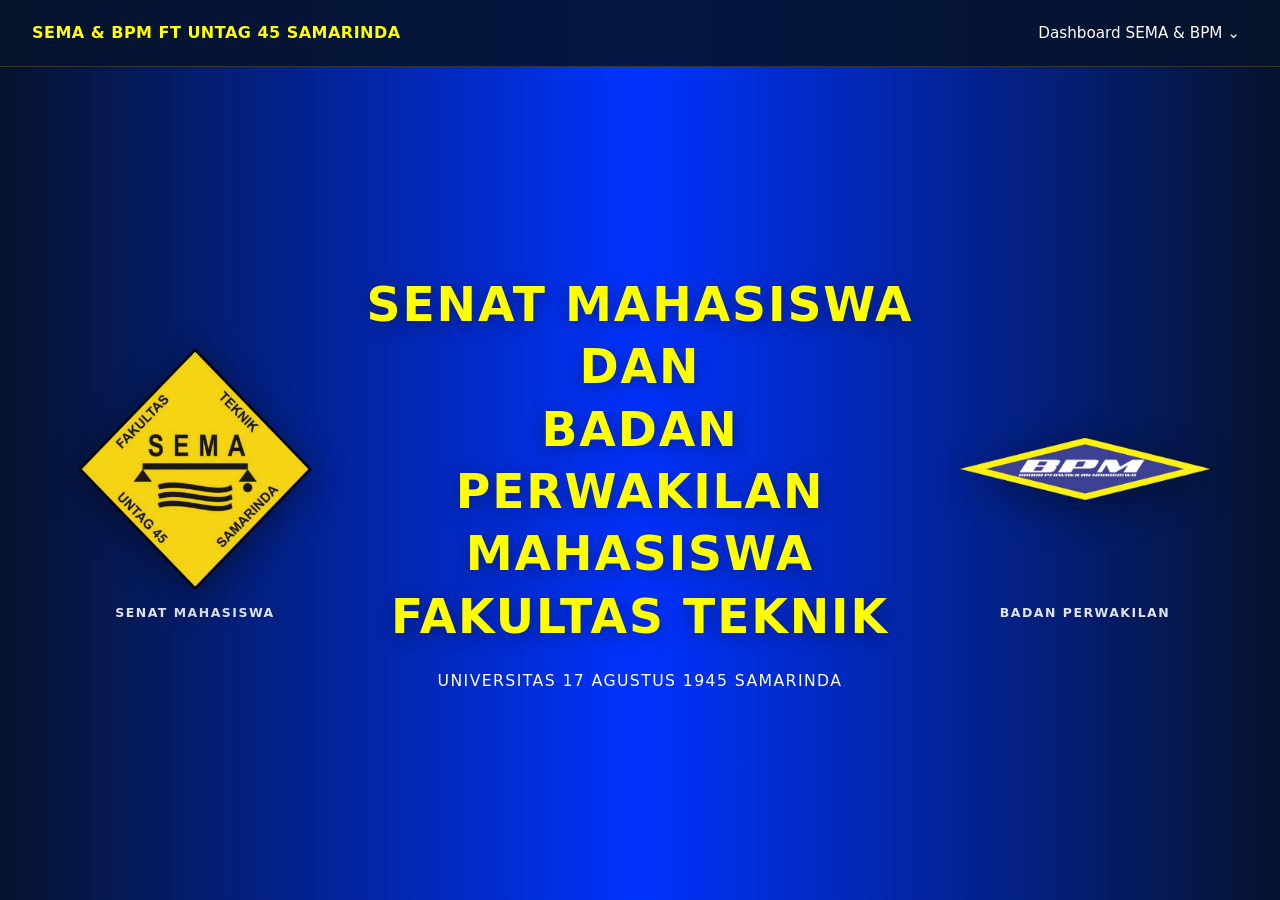
==== index.html @ 90f608f6 "Update index.html" ====
<!DOCTYPE html>
<html lang="id">
<head>
  <meta charset="UTF-8" />
  <meta name="viewport" content="width=device-width, initial-scale=1.0" />
  <title>SEMA &amp; BPM FT UNTAG 45 SAMARINDA</title>
  <style>
    .hero-logo-img {
   width: 250px !important;
   height: 250px !important;
   max-width: 250px !important;
   max-height: 250px !important;
   object-fit: contain;
   display: block;
   filter: drop-shadow(0 8px 20px rgba(0, 0, 0, 0.45));
 }

 @media (max-width: 820px) {
   .hero-logo-img {
     width: 150px !important;
     height: 150px !important;
     max-width: 150px !important;
     max-height: 150px !important;
   }
 }
    :root {
      --navy: #06132d;
      --blue: #0033ff;
      --accent: #ffff00;
    }

    * {
      box-sizing: border-box;
      margin: 0;
      padding: 0;
    }

    body {
      font-family: system-ui, -apple-system, sans-serif;
      background: linear-gradient(90deg, var(--navy) 0%, var(--blue) 50%, var(--navy) 100%);
      color: #ffffff;
      min-height: 100vh;
      display: flex;
      flex-direction: column;
      line-height: 1.5;
    }

    /* Navbar */
    .navbar {
      width: 100%;
      background-color: rgba(6, 19, 45, 0.9);
      padding: 1rem 2rem;
      display: flex;
      justify-content: space-between;
      align-items: center;
      flex-wrap: wrap;
      gap: 1rem;
      border-bottom: 1px solid rgba(250, 204, 21, 0.18);
    }

    .brand-logo {
      color: var(--accent);
      font-weight: 700;
      text-decoration: none;
      font-size: 1rem;
      letter-spacing: 0.03em;
    }

    .nav-links {
      display: flex;
      align-items: center;
    }

    /* Dropdown */
    .dropdown {
      position: relative;
      display: inline-block;
    }

    .dropbtn {
      color: #ffffff;
      text-decoration: none;
      font-size: 0.95rem;
      font-weight: 500;
      display: inline-block;
      padding: 0.35rem 0.5rem;
      transition: color 0.2s ease;
    }

    .dropbtn:hover {
      color: var(--accent);
    }

    .dropdown-content {
      display: none;
      position: absolute;
      right: 0;
      top: 100%;
      background-color: #0d1b3a;
      border: 1px solid rgba(250, 204, 21, 0.28);
      min-width: 265px;
      box-shadow: 0 12px 28px rgba(0, 0, 0, 0.45);
      padding: 0.4rem 0;
      z-index: 1000;
      border-radius: 8px;
    }

    .dropdown-content a {
      color: #ffffff;
      padding: 0.72rem 1.25rem;
      text-decoration: none;
      display: block;
      text-align: left;
      font-size: 0.92rem;
      transition: background-color 0.15s ease, color 0.15s ease;
    }

    .dropdown-content a:hover {
      background-color: rgba(250, 204, 21, 0.12);
      color: var(--accent);
    }

    .dropdown:hover .dropdown-content {
      display: block;
    }

    /* Hero Tengah + Logo Kiri Kanan */
    .hero {
      flex: 1;
      display: flex;
      justify-content: center;
      align-items: center;
      text-align: center;
      padding: 3rem 1.5rem;
    }

    .hero-stage {
      width: 100%;
      max-width: 1140px;
      display: flex;
      align-items: center;
      justify-content: space-between;
      gap: 2.25rem;
    }

    .hero-center {
      flex: 1;
    }

    .hero h1 {
      color: var(--accent);
      font-size: clamp(1.75rem, 3.8vw, 2.95rem);
      font-weight: 800;
      line-height: 1.32;
      letter-spacing: 0.04em;
      text-shadow: 0 4px 18px rgba(0, 0, 0, 0.35);
    }

    .hero-sub {
      color: #ffffff;
      margin-top: 1.35rem;
      font-size: 0.98rem;
      font-weight: 500;
      letter-spacing: 0.09em;
    }

    /* Lencana Logo Kiri & Kanan */
    .hero-logo-box {
      display: flex;
      flex-direction: column;
      align-items: center;
      gap: 0.65rem;
      flex-shrink: 0;
    }

    .hero-logo-badge {
      width: 122px;
      height: 122px;
      display: flex;
      align-items: center;
      justify-content: center;
      text-align: center;
      font-weight: 800;
      font-size: 1.35rem;
      line-height: 1.2;
      letter-spacing: 0.06em;
      color: var(--accent);
      background: rgba(6, 19, 45, 0.55);
      border: 2px solid rgba(250, 204, 21, 0.65);
      border-radius: 20px;
      box-shadow: 0 12px 28px rgba(0, 0, 0, 0.4);
    }

    .hero-logo-label {
      color: rgba(255, 255, 255, 0.88);
      font-size: 0.78rem;
      font-weight: 600;
      letter-spacing: 0.12em;
    }

    /* Responsif Layar HP */
    @media (max-width: 820px) {
      .navbar {
        padding: 1rem 1.25rem;
      }

      .hero-stage {
        flex-direction: column;
        gap: 1.75rem;
      }

      .hero-center {
        order: 1;
      }

      .hero-logo-box:first-child {
        order: 2;
      }

      .hero-logo-box:last-child {
        order: 3;
      }

      .hero-logo-badge {
        width: 96px;
        height: 96px;
        font-size: 1.1rem;
      }
    }
  </style>
</head>
<body>
  <header class="navbar">
    <a href="index.html" class="brand-logo">
      SEMA &amp; BPM FT UNTAG 45 SAMARINDA
    </a>
    <nav class="nav-links">
      <div class="dropdown">
        <a href="#" class="dropbtn">Dashboard SEMA &amp; BPM ⌄</a>
        <div class="dropdown-content">
          <a href="about.html">About SEMA FT &amp; BPM FT</a>
          <a href="tujuan.html">Tujuan SEMA FT</a>
          <a href="ad-art.html">AD/ART SEMA FT</a>
          <a href="pengurus-sema.html">Susunan Kepengurusan SEMA</a>
          <a href="berita.html">Berita</a>
          <a href="pengurus-bpm.html">Susunan Kepengurusan BPM</a>
          <a href="sekretariat.html">Alamat Sekretariat</a>
          <a href="ketua-bpm.html">Profile Ketua BPM</a>
          <a href="ketua-sema.html">Profile Ketua SEMA</a>
        </div>
      </div>
    </nav>
  </header>

  <section class="hero">
    <div class="hero-stage">
      <div class="hero-logo-box">
        <img src="logo-sema.png" alt="Logo SEMA FT UNTAG Samarinda" class="hero-logo-img" />
        <span class="hero-logo-label">SENAT MAHASISWA</span>
      </div>

      <div class="hero-center">
        <h1>
          SENAT MAHASISWA<br />
          DAN<br />
          BADAN PERWAKILAN MAHASISWA<br />
          FAKULTAS TEKNIK
        </h1>
        <p class="hero-sub">UNIVERSITAS 17 AGUSTUS 1945 SAMARINDA</p>
      </div>

      <div class="hero-logo-box">
         <img src="logo-bpm.png" alt="Logo BPM FT UNTAG Samarinda" class="hero-logo-img" />
        <span class="hero-logo-label">BADAN PERWAKILAN</span>
      </div>
    </div>
  </section>
</body>
</html>
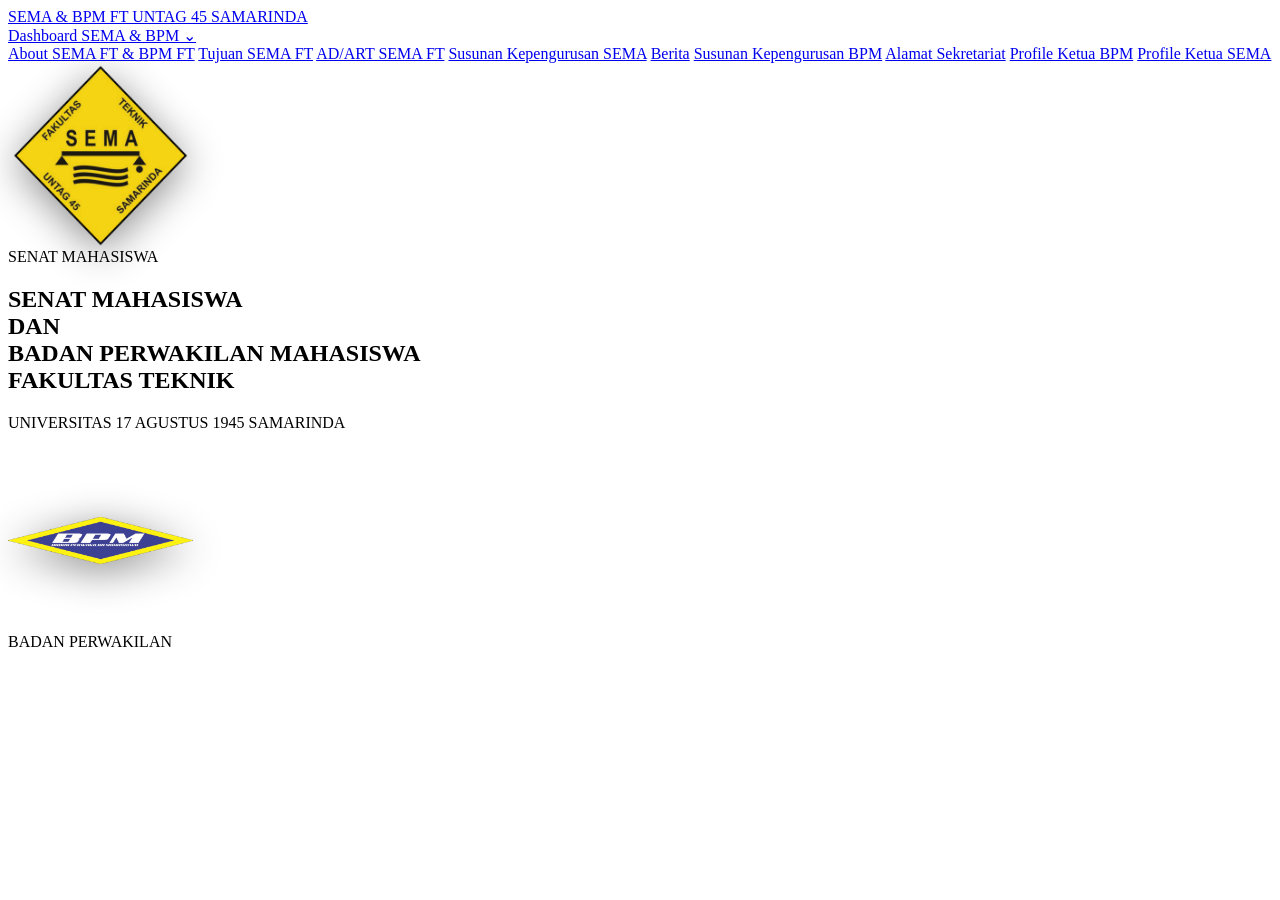
==== commit 27c5bfa2: "Update index.html" ====
--- a/index.html
+++ b/index.html
@@ -6,22 +6,33 @@
   <title>SEMA &amp; BPM FT UNTAG 45 SAMARINDA</title>
   <style>
     .hero-logo-img {
-   width: 250px !important;
-   height: 250px !important;
-   max-width: 250px !important;
-   max-height: 250px !important;
+   width: 185px !important;
+   height: 185px !important;
+   max-width: 185px !important;
+   max-height: 185px !important;
    object-fit: contain;
    display: block;
    filter: drop-shadow(0 8px 20px rgba(0, 0, 0, 0.45));
  }
+ .hero-logo-img.hero-logo-bpm {
+      width: 250px !important;
+      height: 140px !important;
+      max-width: 250px !important;
+      max-height: 140px !important;
 
  @media (max-width: 820px) {
    .hero-logo-img {
-     width: 150px !important;
-     height: 150px !important;
-     max-width: 150px !important;
-     max-height: 150px !important;
+     width: 125px !important;
+     height: 125px !important;
+     max-width: 125px !important;
+     max-height: 125px !important;
    }
+   .hero-logo-img.hero-logo-bpm {
+        width: 165px !important;
+        height: 100px !important;
+        max-width: 165px !important;
+        max-height: 100px !important;
+
  }
     :root {
       --navy: #06132d;
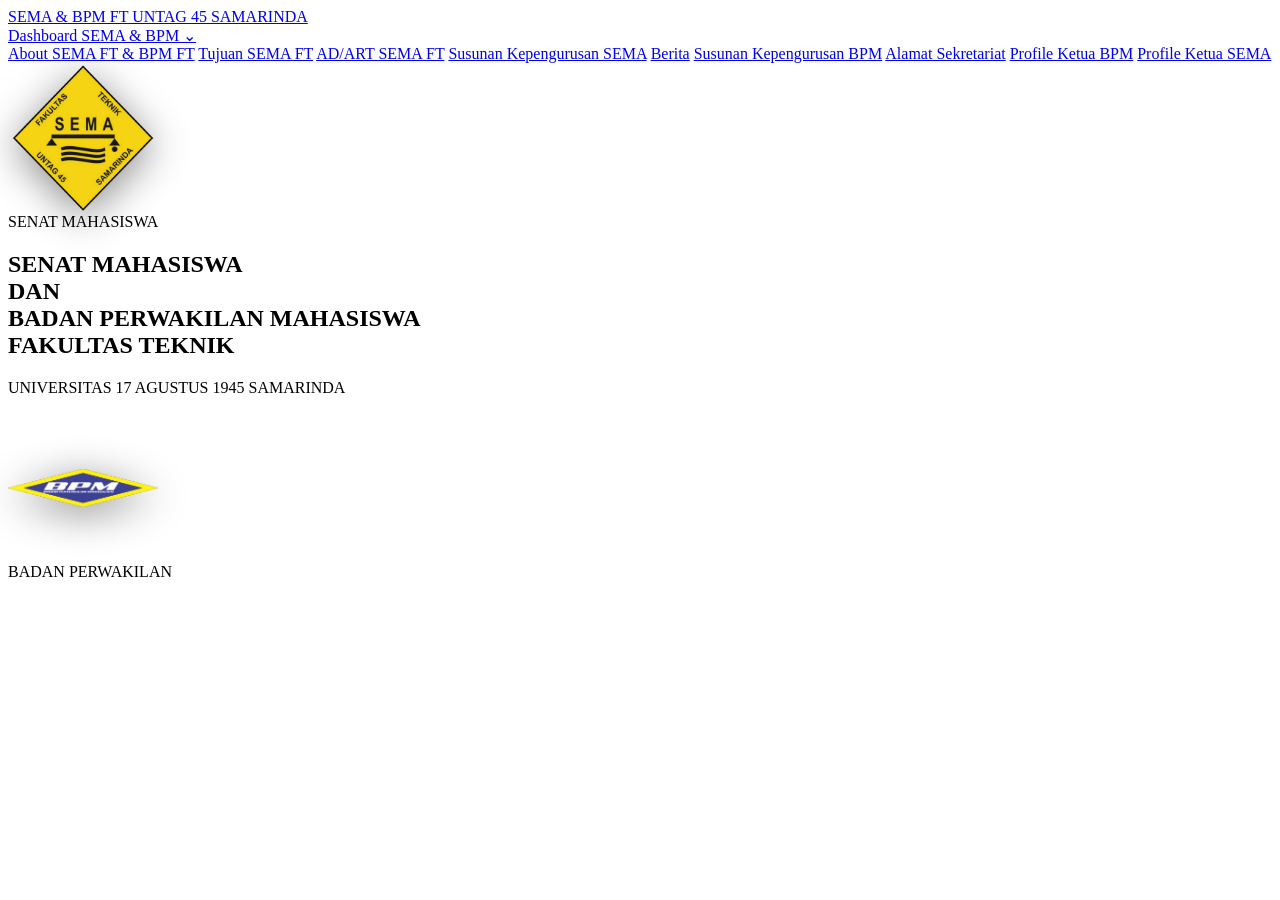
==== commit 4cdfb73b: "Update index.html" ====
--- a/index.html
+++ b/index.html
@@ -6,10 +6,10 @@
   <title>SEMA &amp; BPM FT UNTAG 45 SAMARINDA</title>
   <style>
     .hero-logo-img {
-   width: 185px !important;
-   height: 185px !important;
-   max-width: 185px !important;
-   max-height: 185px !important;
+   width: 150px !important;
+   height: 150px !important;
+   max-width: 150px !important;
+   max-height: 150px !important;
    object-fit: contain;
    display: block;
    filter: drop-shadow(0 8px 20px rgba(0, 0, 0, 0.45));
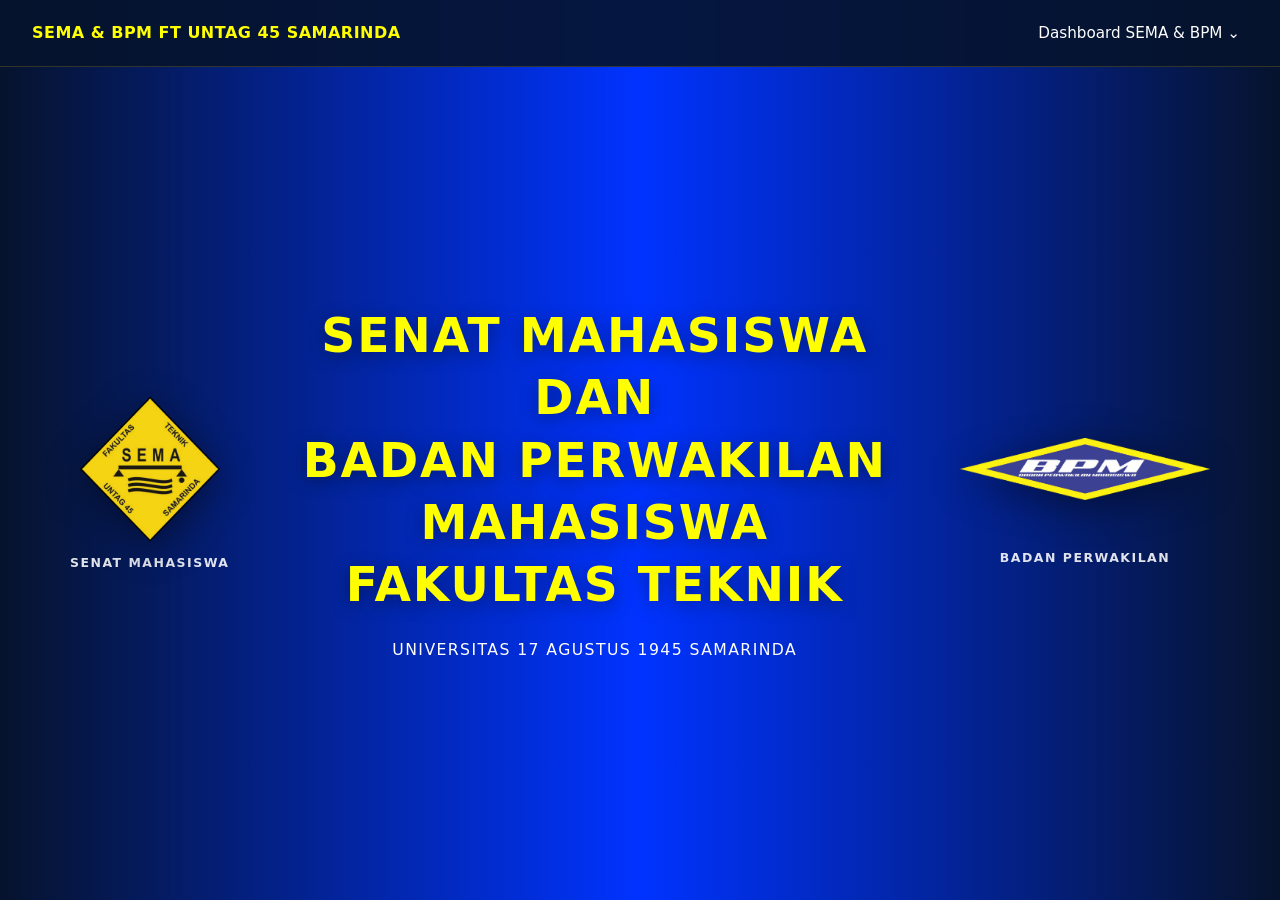
==== commit 875128ec: "update index.html" ====
--- a/index.html
+++ b/index.html
@@ -6,34 +6,38 @@
   <title>SEMA &amp; BPM FT UNTAG 45 SAMARINDA</title>
   <style>
     .hero-logo-img {
-   width: 150px !important;
-   height: 150px !important;
-   max-width: 150px !important;
-   max-height: 150px !important;
-   object-fit: contain;
-   display: block;
-   filter: drop-shadow(0 8px 20px rgba(0, 0, 0, 0.45));
- }
- .hero-logo-img.hero-logo-bpm {
+      width: 150px !important;
+      height: 150px !important;
+      max-width: 150px !important;
+      max-height: 150px !important;
+      object-fit: contain;
+      display: block;
+      filter: drop-shadow(0 8px 20px rgba(0, 0, 0, 0.45));
+    }
+
+    .hero-logo-img.hero-logo-bpm {
       width: 250px !important;
       height: 140px !important;
       max-width: 250px !important;
       max-height: 140px !important;
-
- @media (max-width: 820px) {
-   .hero-logo-img {
-     width: 125px !important;
-     height: 125px !important;
-     max-width: 125px !important;
-     max-height: 125px !important;
-   }
-   .hero-logo-img.hero-logo-bpm {
+    }
+
+    @media (max-width: 820px) {
+      .hero-logo-img {
+        width: 125px !important;
+        height: 125px !important;
+        max-width: 125px !important;
+        max-height: 125px !important;
+      }
+
+      .hero-logo-img.hero-logo-bpm {
         width: 165px !important;
         height: 100px !important;
         max-width: 165px !important;
         max-height: 100px !important;
-
- }
+      }
+    }
+
     :root {
       --navy: #06132d;
       --blue: #0033ff;
@@ -281,7 +285,7 @@
       </div>
 
       <div class="hero-logo-box">
-         <img src="logo-bpm.png" alt="Logo BPM FT UNTAG Samarinda" class="hero-logo-img" />
+        <img src="logo-bpm.png" alt="Logo BPM FT UNTAG Samarinda" class="hero-logo-img hero-logo-bpm" />
         <span class="hero-logo-label">BADAN PERWAKILAN</span>
       </div>
     </div>
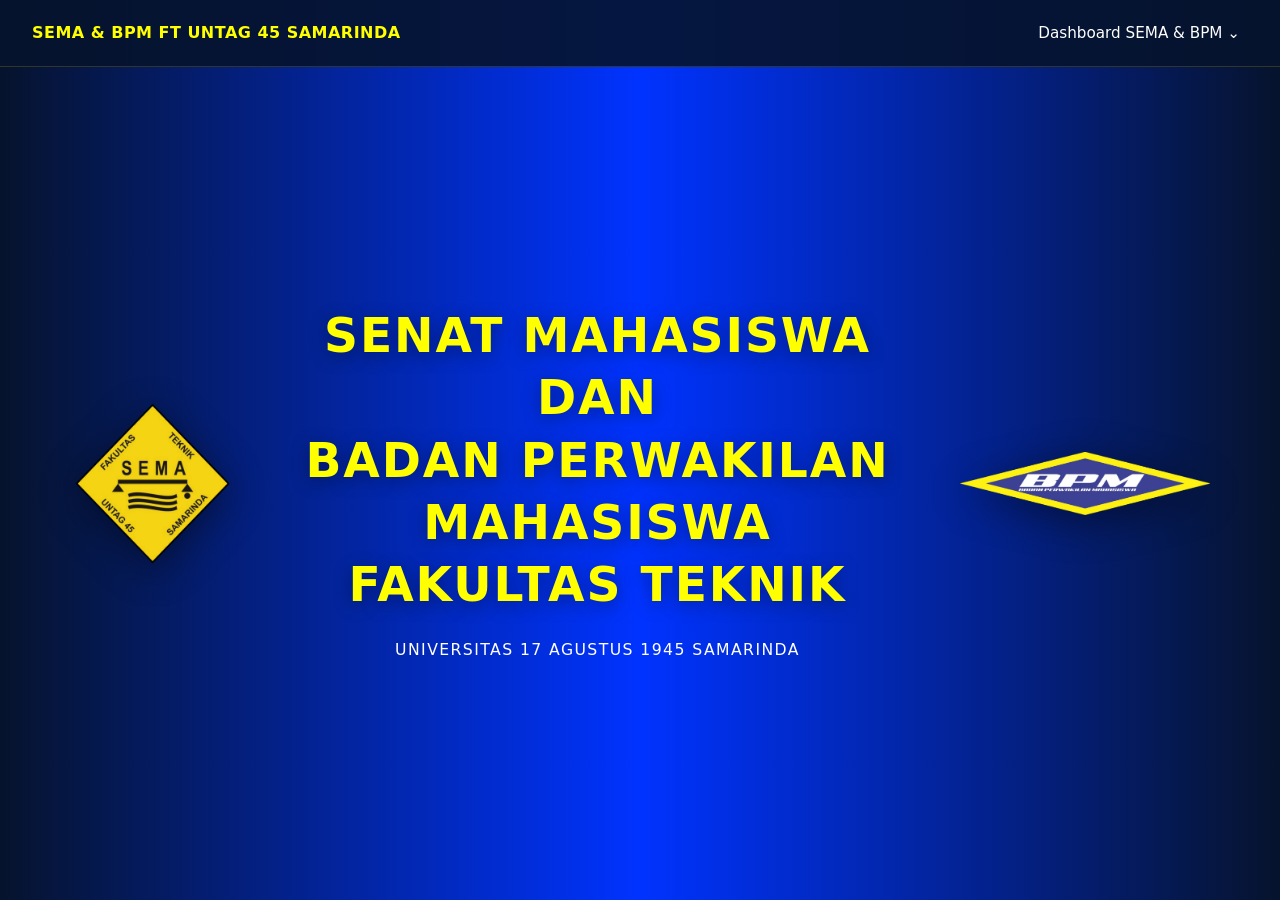
==== commit 4601a8ae: "Update index.html" ====
--- a/index.html
+++ b/index.html
@@ -6,10 +6,10 @@
   <title>SEMA &amp; BPM FT UNTAG 45 SAMARINDA</title>
   <style>
     .hero-logo-img {
-      width: 150px !important;
-      height: 150px !important;
-      max-width: 150px !important;
-      max-height: 150px !important;
+      width: 1650 !important;
+      height: 165px !important;
+      max-width: 165px !important;
+      max-height: 165px !important;
       object-fit: contain;
       display: block;
       filter: drop-shadow(0 8px 20px rgba(0, 0, 0, 0.45));
@@ -271,7 +271,6 @@
     <div class="hero-stage">
       <div class="hero-logo-box">
         <img src="logo-sema.png" alt="Logo SEMA FT UNTAG Samarinda" class="hero-logo-img" />
-        <span class="hero-logo-label">SENAT MAHASISWA</span>
       </div>
 
       <div class="hero-center">
@@ -286,7 +285,6 @@
 
       <div class="hero-logo-box">
         <img src="logo-bpm.png" alt="Logo BPM FT UNTAG Samarinda" class="hero-logo-img hero-logo-bpm" />
-        <span class="hero-logo-label">BADAN PERWAKILAN</span>
       </div>
     </div>
   </section>
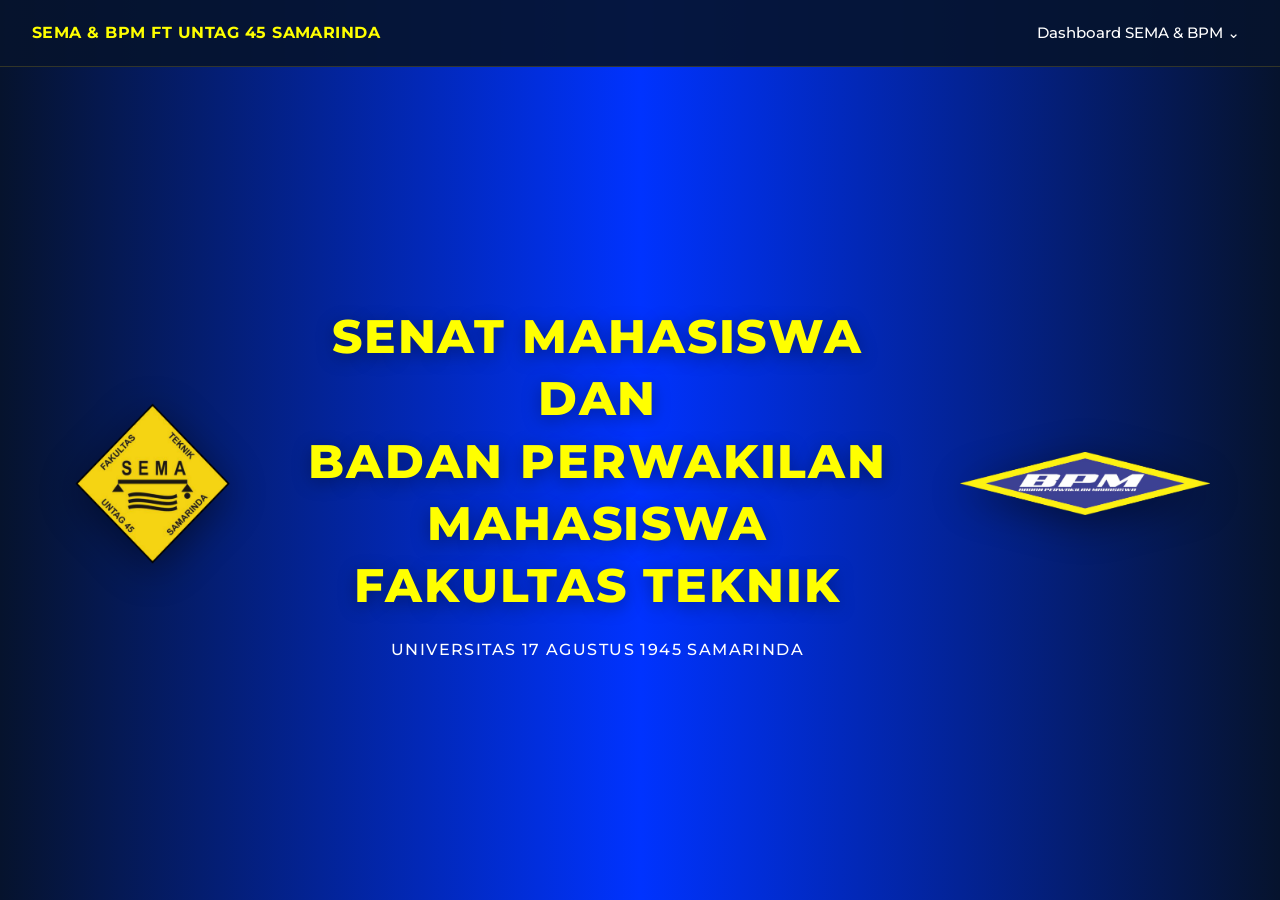
==== commit f3e91cf4: "update about.html, style.css, and index.html" ====
--- a/index.html
+++ b/index.html
@@ -1,12 +1,18 @@
 <!DOCTYPE html>
 <html lang="id">
 <head>
+  <link rel="preconnect" href="https://fonts.googleapis.com" />
+<link rel="preconnect" href="https://fonts.gstatic.com" crossorigin />
+<link
+  href="https://fonts.googleapis.com/css2?family=Montserrat:wght@400;500;600;700;800&display=swap"
+  rel="stylesheet"
+/>
   <meta charset="UTF-8" />
   <meta name="viewport" content="width=device-width, initial-scale=1.0" />
   <title>SEMA &amp; BPM FT UNTAG 45 SAMARINDA</title>
   <style>
     .hero-logo-img {
-      width: 1650 !important;
+      width: 165px !important;
       height: 165px !important;
       max-width: 165px !important;
       max-height: 165px !important;
@@ -51,7 +57,7 @@
     }
 
     body {
-      font-family: system-ui, -apple-system, sans-serif;
+      font-family: Montserrat, system-ui, -apple-system, sans-serif;
       background: linear-gradient(90deg, var(--navy) 0%, var(--blue) 50%, var(--navy) 100%);
       color: #ffffff;
       min-height: 100vh;
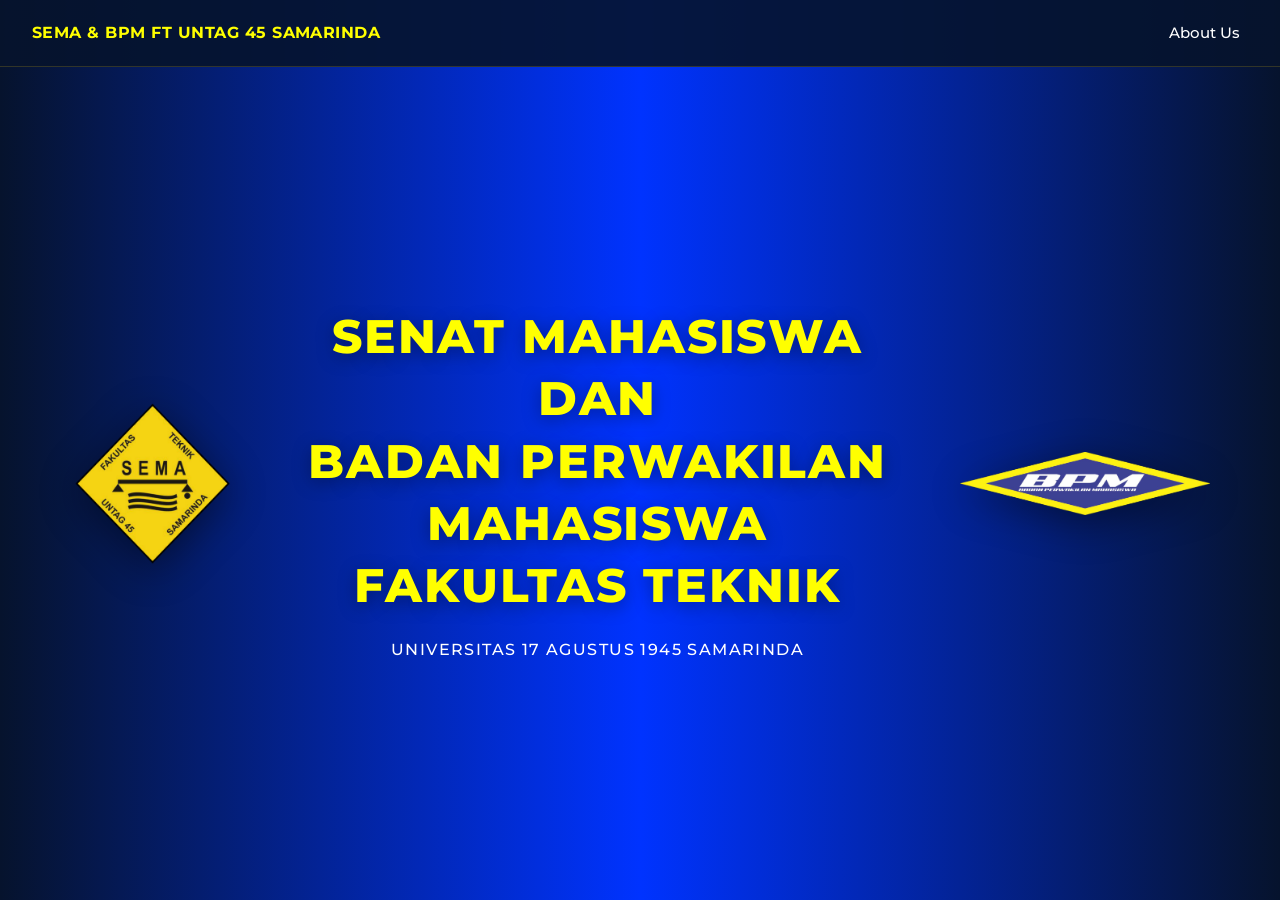
==== commit 1535a82d: "Update index.html" ====
--- a/index.html
+++ b/index.html
@@ -257,15 +257,13 @@
     </a>
     <nav class="nav-links">
       <div class="dropdown">
-        <a href="#" class="dropbtn">Dashboard SEMA &amp; BPM ⌄</a>
+        <a href="#" class="dropbtn">About Us</a>
         <div class="dropdown-content">
           <a href="about.html">About SEMA FT &amp; BPM FT</a>
           <a href="tujuan.html">Tujuan SEMA FT</a>
           <a href="ad-art.html">AD/ART SEMA FT</a>
           <a href="pengurus-sema.html">Susunan Kepengurusan SEMA</a>
-          <a href="berita.html">Berita</a>
           <a href="pengurus-bpm.html">Susunan Kepengurusan BPM</a>
-          <a href="sekretariat.html">Alamat Sekretariat</a>
           <a href="ketua-bpm.html">Profile Ketua BPM</a>
           <a href="ketua-sema.html">Profile Ketua SEMA</a>
         </div>
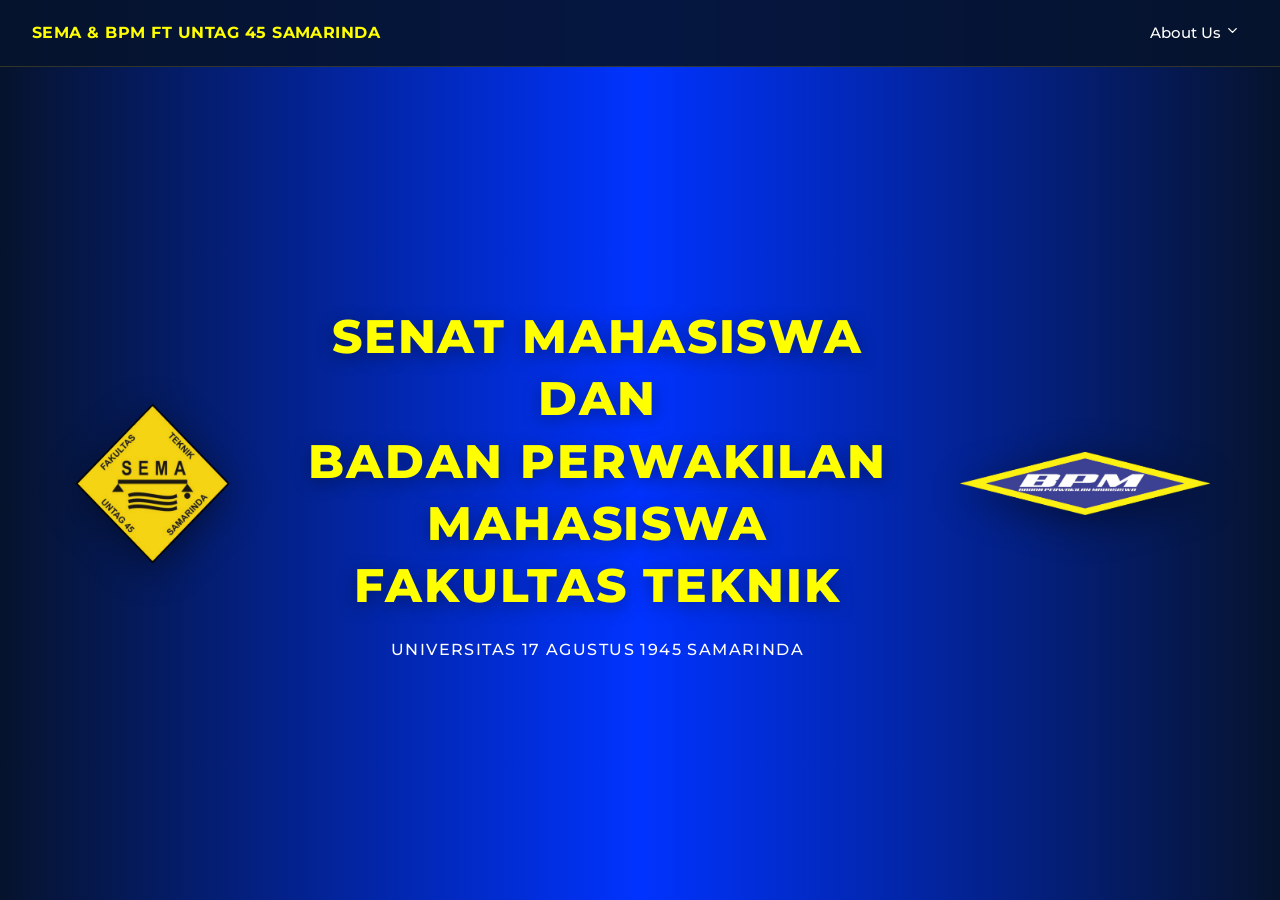
==== commit 88b801eb: "Update index.html" ====
--- a/index.html
+++ b/index.html
@@ -257,9 +257,18 @@
     </a>
     <nav class="nav-links">
       <div class="dropdown">
-        <a href="#" class="dropbtn">About Us</a>
+        <a href="#" class="dropbtn">About Us <svg class="chevron-icon" viewBox="0 0 24 24" width="15" height="15" aria-hidden="true">
+    <path
+      d="M6 9l6 6 6-6"
+      fill="none"
+      stroke="currentColor"
+      stroke-width="2.2"
+      stroke-linecap="round"
+      stroke-linejoin="round"
+    />
+  </svg></a>
         <div class="dropdown-content">
-          <a href="about.html">About SEMA FT &amp; BPM FT</a>
+          <a href="about.html">About SEMA FT &amp; BPM FT </a>
           <a href="tujuan.html">Tujuan SEMA FT</a>
           <a href="ad-art.html">AD/ART SEMA FT</a>
           <a href="pengurus-sema.html">Susunan Kepengurusan SEMA</a>
